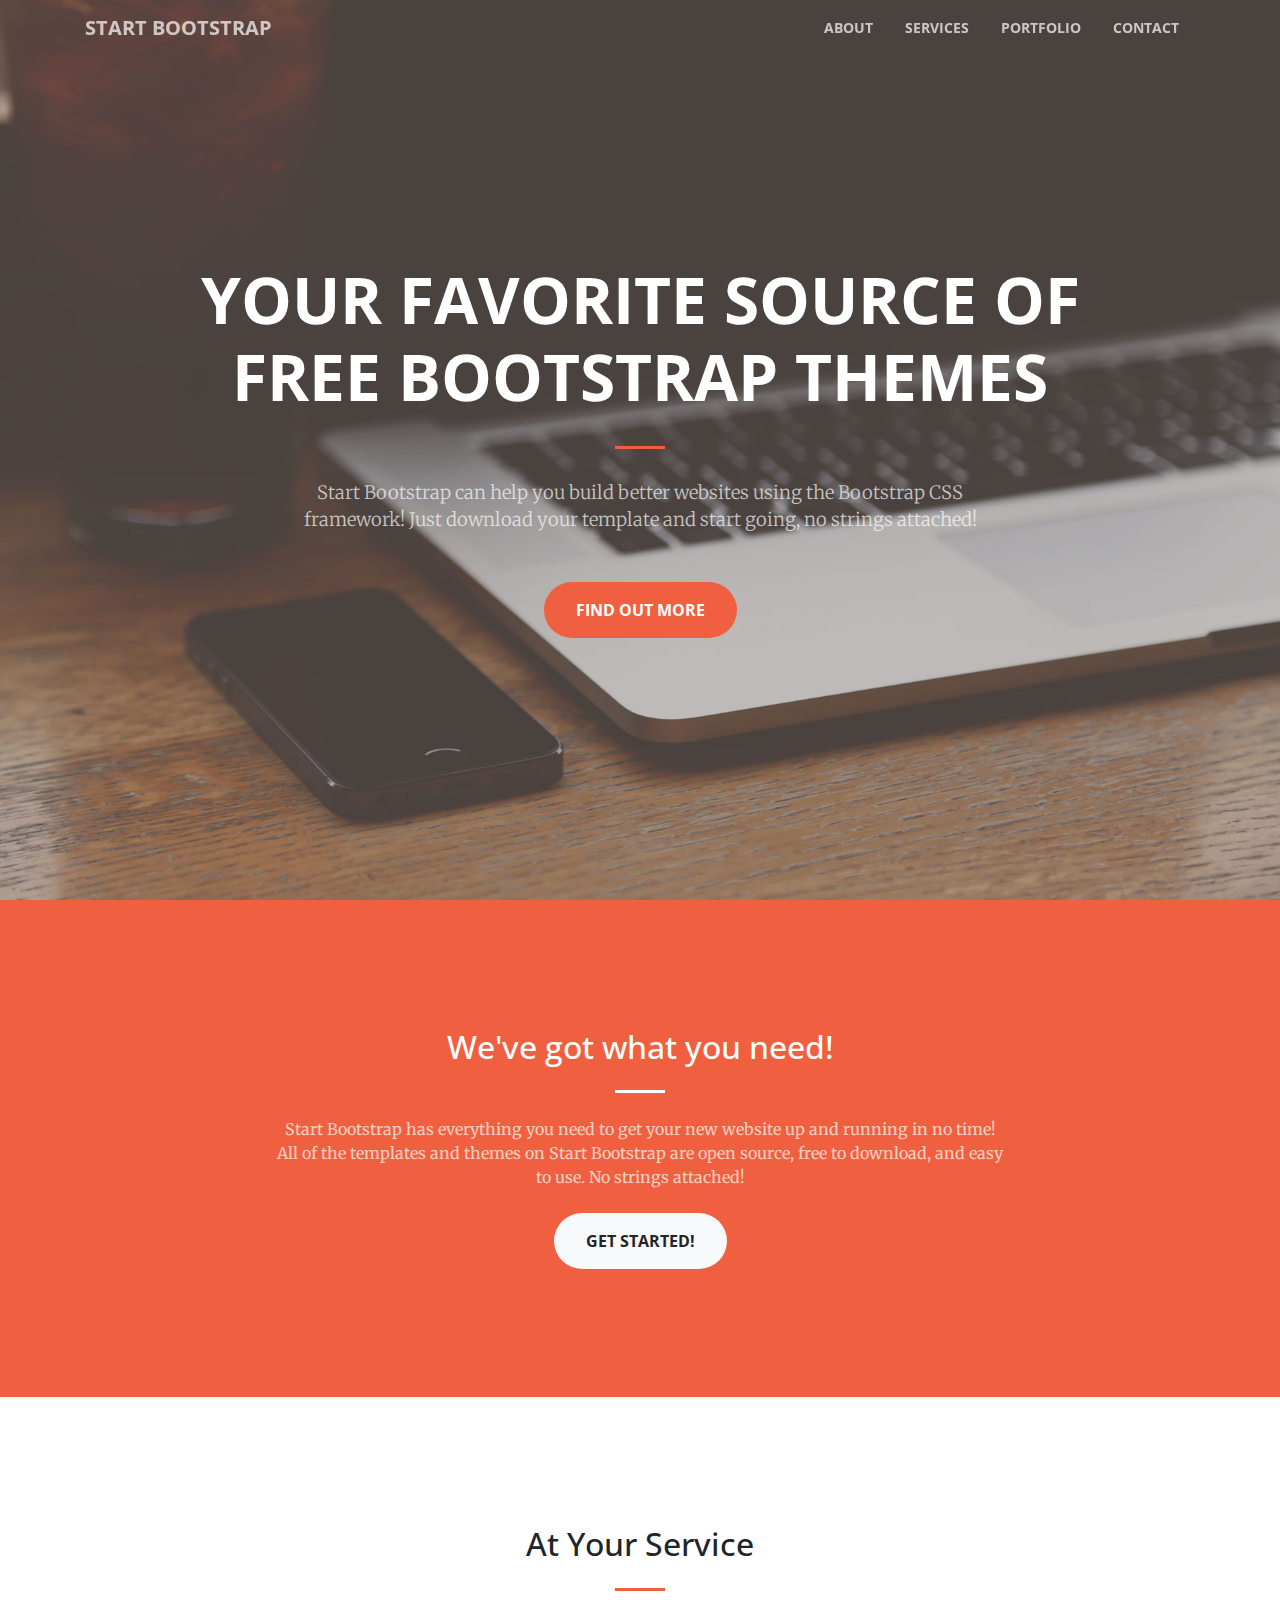
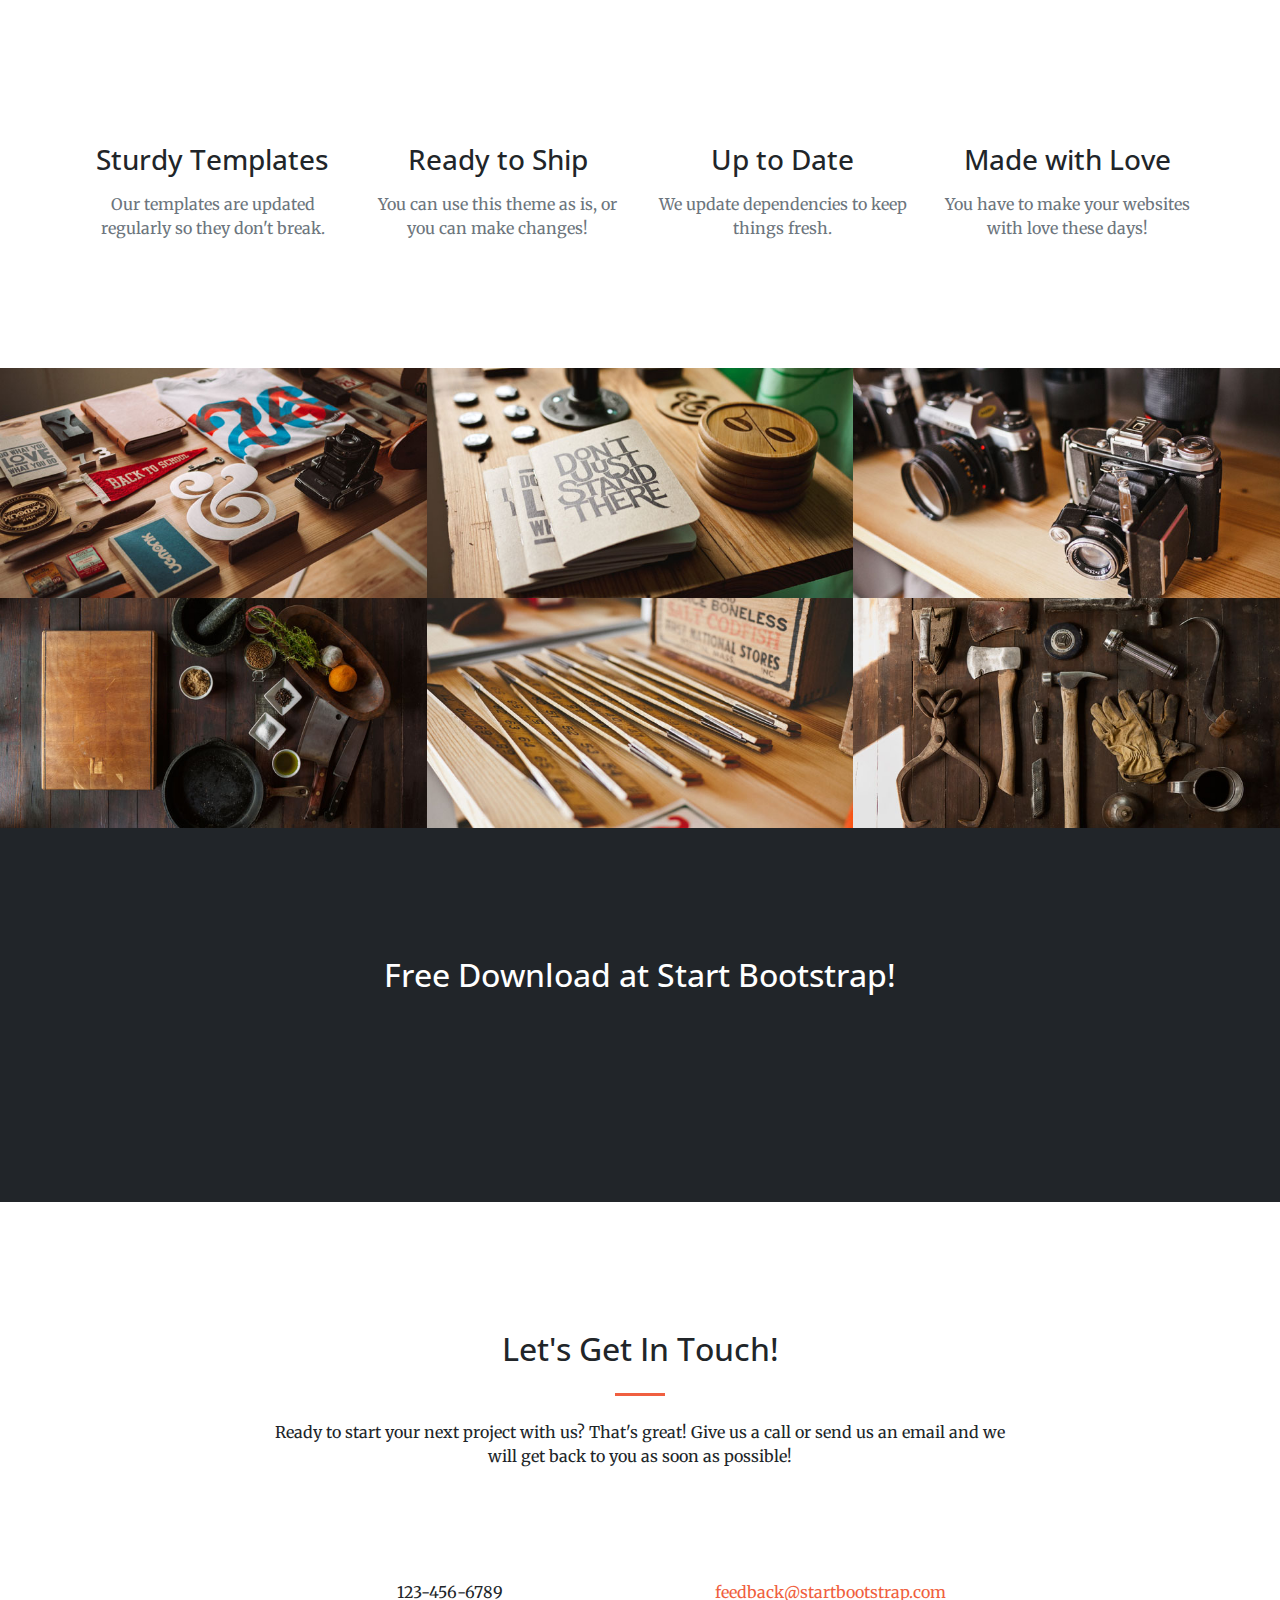
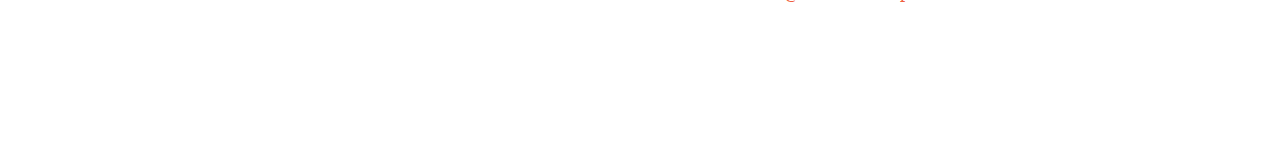
==== creative/index.html @ faf6054d "Add files via upload" ====
<!DOCTYPE html>
<html lang="en">

  <head>

    <meta charset="utf-8">
    <meta name="viewport" content="width=device-width, initial-scale=1, shrink-to-fit=no">
    <meta name="description" content="">
    <meta name="author" content="">

    <title>Creative - Start Bootstrap Theme</title>

    <!-- Bootstrap core CSS -->
    <link href="vendor/bootstrap/css/bootstrap.min.css" rel="stylesheet">

    <!-- Custom fonts for this template -->
    <link href="vendor/font-awesome/css/font-awesome.min.css" rel="stylesheet" type="text/css">
    <link href='https://fonts.googleapis.com/css?family=Open+Sans:300italic,400italic,600italic,700italic,800italic,400,300,600,700,800' rel='stylesheet' type='text/css'>
    <link href='https://fonts.googleapis.com/css?family=Merriweather:400,300,300italic,400italic,700,700italic,900,900italic' rel='stylesheet' type='text/css'>

    <!-- Plugin CSS -->
    <link href="vendor/magnific-popup/magnific-popup.css" rel="stylesheet">

    <!-- Custom styles for this template -->
    <link href="css/creative.min.css" rel="stylesheet">

  </head>

  <body id="page-top">

    <!-- Navigation -->
    <nav class="navbar navbar-expand-lg navbar-light fixed-top" id="mainNav">
      <div class="container">
        <a class="navbar-brand js-scroll-trigger" href="#page-top">Start Bootstrap</a>
        <button class="navbar-toggler navbar-toggler-right" type="button" data-toggle="collapse" data-target="#navbarResponsive" aria-controls="navbarResponsive" aria-expanded="false" aria-label="Toggle navigation">
          <span class="navbar-toggler-icon"></span>
        </button>
        <div class="collapse navbar-collapse" id="navbarResponsive">
          <ul class="navbar-nav ml-auto">
            <li class="nav-item">
              <a class="nav-link js-scroll-trigger" href="#about">About</a>
            </li>
            <li class="nav-item">
              <a class="nav-link js-scroll-trigger" href="#services">Services</a>
            </li>
            <li class="nav-item">
              <a class="nav-link js-scroll-trigger" href="#portfolio">Portfolio</a>
            </li>
            <li class="nav-item">
              <a class="nav-link js-scroll-trigger" href="#contact">Contact</a>
            </li>
          </ul>
        </div>
      </div>
    </nav>

    <header class="masthead text-center text-white d-flex">
      <div class="container my-auto">
        <div class="row">
          <div class="col-lg-10 mx-auto">
            <h1 class="text-uppercase">
              <strong>Your Favorite Source of Free Bootstrap Themes</strong>
            </h1>
            <hr>
          </div>
          <div class="col-lg-8 mx-auto">
            <p class="text-faded mb-5">Start Bootstrap can help you build better websites using the Bootstrap CSS framework! Just download your template and start going, no strings attached!</p>
            <a class="btn btn-primary btn-xl js-scroll-trigger" href="#about">Find Out More</a>
          </div>
        </div>
      </div>
    </header>

    <section class="bg-primary" id="about">
      <div class="container">
        <div class="row">
          <div class="col-lg-8 mx-auto text-center">
            <h2 class="section-heading text-white">We've got what you need!</h2>
            <hr class="light my-4">
            <p class="text-faded mb-4">Start Bootstrap has everything you need to get your new website up and running in no time! All of the templates and themes on Start Bootstrap are open source, free to download, and easy to use. No strings attached!</p>
            <a class="btn btn-light btn-xl js-scroll-trigger" href="#services">Get Started!</a>
          </div>
        </div>
      </div>
    </section>

    <section id="services">
      <div class="container">
        <div class="row">
          <div class="col-lg-12 text-center">
            <h2 class="section-heading">At Your Service</h2>
            <hr class="my-4">
          </div>
        </div>
      </div>
      <div class="container">
        <div class="row">
          <div class="col-lg-3 col-md-6 text-center">
            <div class="service-box mt-5 mx-auto">
              <i class="fa fa-4x fa-diamond text-primary mb-3 sr-icons"></i>
              <h3 class="mb-3">Sturdy Templates</h3>
              <p class="text-muted mb-0">Our templates are updated regularly so they don't break.</p>
            </div>
          </div>
          <div class="col-lg-3 col-md-6 text-center">
            <div class="service-box mt-5 mx-auto">
              <i class="fa fa-4x fa-paper-plane text-primary mb-3 sr-icons"></i>
              <h3 class="mb-3">Ready to Ship</h3>
              <p class="text-muted mb-0">You can use this theme as is, or you can make changes!</p>
            </div>
          </div>
          <div class="col-lg-3 col-md-6 text-center">
            <div class="service-box mt-5 mx-auto">
              <i class="fa fa-4x fa-newspaper-o text-primary mb-3 sr-icons"></i>
              <h3 class="mb-3">Up to Date</h3>
              <p class="text-muted mb-0">We update dependencies to keep things fresh.</p>
            </div>
          </div>
          <div class="col-lg-3 col-md-6 text-center">
            <div class="service-box mt-5 mx-auto">
              <i class="fa fa-4x fa-heart text-primary mb-3 sr-icons"></i>
              <h3 class="mb-3">Made with Love</h3>
              <p class="text-muted mb-0">You have to make your websites with love these days!</p>
            </div>
          </div>
        </div>
      </div>
    </section>

    <section class="p-0" id="portfolio">
      <div class="container-fluid p-0">
        <div class="row no-gutters popup-gallery">
          <div class="col-lg-4 col-sm-6">
            <a class="portfolio-box" href="img/portfolio/fullsize/1.jpg">
              <img class="img-fluid" src="img/portfolio/thumbnails/1.jpg" alt="">
              <div class="portfolio-box-caption">
                <div class="portfolio-box-caption-content">
                  <div class="project-category text-faded">
                    Category
                  </div>
                  <div class="project-name">
                    Project Name
                  </div>
                </div>
              </div>
            </a>
          </div>
          <div class="col-lg-4 col-sm-6">
            <a class="portfolio-box" href="img/portfolio/fullsize/2.jpg">
              <img class="img-fluid" src="img/portfolio/thumbnails/2.jpg" alt="">
              <div class="portfolio-box-caption">
                <div class="portfolio-box-caption-content">
                  <div class="project-category text-faded">
                    Category
                  </div>
                  <div class="project-name">
                    Project Name
                  </div>
                </div>
              </div>
            </a>
          </div>
          <div class="col-lg-4 col-sm-6">
            <a class="portfolio-box" href="img/portfolio/fullsize/3.jpg">
              <img class="img-fluid" src="img/portfolio/thumbnails/3.jpg" alt="">
              <div class="portfolio-box-caption">
                <div class="portfolio-box-caption-content">
                  <div class="project-category text-faded">
                    Category
                  </div>
                  <div class="project-name">
                    Project Name
                  </div>
                </div>
              </div>
            </a>
          </div>
          <div class="col-lg-4 col-sm-6">
            <a class="portfolio-box" href="img/portfolio/fullsize/4.jpg">
              <img class="img-fluid" src="img/portfolio/thumbnails/4.jpg" alt="">
              <div class="portfolio-box-caption">
                <div class="portfolio-box-caption-content">
                  <div class="project-category text-faded">
                    Category
                  </div>
                  <div class="project-name">
                    Project Name
                  </div>
                </div>
              </div>
            </a>
          </div>
          <div class="col-lg-4 col-sm-6">
            <a class="portfolio-box" href="img/portfolio/fullsize/5.jpg">
              <img class="img-fluid" src="img/portfolio/thumbnails/5.jpg" alt="">
              <div class="portfolio-box-caption">
                <div class="portfolio-box-caption-content">
                  <div class="project-category text-faded">
                    Category
                  </div>
                  <div class="project-name">
                    Project Name
                  </div>
                </div>
              </div>
            </a>
          </div>
          <div class="col-lg-4 col-sm-6">
            <a class="portfolio-box" href="img/portfolio/fullsize/6.jpg">
              <img class="img-fluid" src="img/portfolio/thumbnails/6.jpg" alt="">
              <div class="portfolio-box-caption">
                <div class="portfolio-box-caption-content">
                  <div class="project-category text-faded">
                    Category
                  </div>
                  <div class="project-name">
                    Project Name
                  </div>
                </div>
              </div>
            </a>
          </div>
        </div>
      </div>
    </section>

    <section class="bg-dark text-white">
      <div class="container text-center">
        <h2 class="mb-4">Free Download at Start Bootstrap!</h2>
        <a class="btn btn-light btn-xl sr-button" href="http://startbootstrap.com/template-overviews/creative/">Download Now!</a>
      </div>
    </section>

    <section id="contact">
      <div class="container">
        <div class="row">
          <div class="col-lg-8 mx-auto text-center">
            <h2 class="section-heading">Let's Get In Touch!</h2>
            <hr class="my-4">
            <p class="mb-5">Ready to start your next project with us? That's great! Give us a call or send us an email and we will get back to you as soon as possible!</p>
          </div>
        </div>
        <div class="row">
          <div class="col-lg-4 ml-auto text-center">
            <i class="fa fa-phone fa-3x mb-3 sr-contact"></i>
            <p>123-456-6789</p>
          </div>
          <div class="col-lg-4 mr-auto text-center">
            <i class="fa fa-envelope-o fa-3x mb-3 sr-contact"></i>
            <p>
              <a href="mailto:your-email@your-domain.com">feedback@startbootstrap.com</a>
            </p>
          </div>
        </div>
      </div>
    </section>

    <!-- Bootstrap core JavaScript -->
    <script src="vendor/jquery/jquery.min.js"></script>
    <script src="vendor/bootstrap/js/bootstrap.bundle.min.js"></script>

    <!-- Plugin JavaScript -->
    <script src="vendor/jquery-easing/jquery.easing.min.js"></script>
    <script src="vendor/scrollreveal/scrollreveal.min.js"></script>
    <script src="vendor/magnific-popup/jquery.magnific-popup.min.js"></script>

    <!-- Custom scripts for this template -->
    <script src="js/creative.min.js"></script>

  </body>

</html>
---- creative/css/creative.min.css ----
body,html{width:100%;height:100%}body{font-family:Merriweather,'Helvetica Neue',Arial,sans-serif}hr{max-width:50px;border-width:3px;border-color:#f05f40}hr.light{border-color:#fff}a{color:#f05f40;-webkit-transition:all .2s;-moz-transition:all .2s;transition:all .2s}a:hover{color:#f05f40}h1,h2,h3,h4,h5,h6{font-family:'Open Sans','Helvetica Neue',Arial,sans-serif}.bg-primary{background-color:#f05f40!important}.bg-dark{background-color:#212529!important}.text-faded{color:rgba(255,255,255,.7)}section{padding:8rem 0}.section-heading{margin-top:0}::-moz-selection{color:#fff;background:#212529;text-shadow:none}::selection{color:#fff;background:#212529;text-shadow:none}img::selection{color:#fff;background:0 0}img::-moz-selection{color:#fff;background:0 0}#mainNav{border-bottom:1px solid rgba(33,37,41,.1);background-color:#fff;font-family:'Open Sans','Helvetica Neue',Arial,sans-serif;-webkit-transition:all .2s;-moz-transition:all .2s;transition:all .2s}#mainNav .navbar-brand{font-weight:700;text-transform:uppercase;color:#f05f40;font-family:'Open Sans','Helvetica Neue',Arial,sans-serif}#mainNav .navbar-brand:focus,#mainNav .navbar-brand:hover{color:#f05f40}#mainNav .navbar-nav>li.nav-item>a.nav-link,#mainNav .navbar-nav>li.nav-item>a.nav-link:focus{font-size:.9rem;font-weight:700;text-transform:uppercase;color:#212529}#mainNav .navbar-nav>li.nav-item>a.nav-link:focus:hover,#mainNav .navbar-nav>li.nav-item>a.nav-link:hover{color:#f05f40}#mainNav .navbar-nav>li.nav-item>a.nav-link.active,#mainNav .navbar-nav>li.nav-item>a.nav-link:focus.active{color:#f05f40!important;background-color:transparent}#mainNav .navbar-nav>li.nav-item>a.nav-link.active:hover,#mainNav .navbar-nav>li.nav-item>a.nav-link:focus.active:hover{background-color:transparent}@media (min-width:992px){#mainNav{border-color:transparent;background-color:transparent}#mainNav .navbar-brand{color:rgba(255,255,255,.7)}#mainNav .navbar-brand:focus,#mainNav .navbar-brand:hover{color:#fff}#mainNav .navbar-nav>li.nav-item>a.nav-link{padding:.5rem 1rem}#mainNav .navbar-nav>li.nav-item>a.nav-link,#mainNav .navbar-nav>li.nav-item>a.nav-link:focus{color:rgba(255,255,255,.7)}#mainNav .navbar-nav>li.nav-item>a.nav-link:focus:hover,#mainNav .navbar-nav>li.nav-item>a.nav-link:hover{color:#fff}#mainNav.navbar-shrink{border-bottom:1px solid rgba(33,37,41,.1);background-color:#fff}#mainNav.navbar-shrink .navbar-brand{color:#f05f40}#mainNav.navbar-shrink .navbar-brand:focus,#mainNav.navbar-shrink .navbar-brand:hover{color:#f05f40}#mainNav.navbar-shrink .navbar-nav>li.nav-item>a.nav-link,#mainNav.navbar-shrink .navbar-nav>li.nav-item>a.nav-link:focus{color:#212529}#mainNav.navbar-shrink .navbar-nav>li.nav-item>a.nav-link:focus:hover,#mainNav.navbar-shrink .navbar-nav>li.nav-item>a.nav-link:hover{color:#f05f40}}header.masthead{padding-top:10rem;padding-bottom:calc(10rem - 56px);background-image:url(../img/header.jpg);background-position:center center;-webkit-background-size:cover;-moz-background-size:cover;-o-background-size:cover;background-size:cover}header.masthead hr{margin-top:30px;margin-bottom:30px}header.masthead h1{font-size:2rem}header.masthead p{font-weight:300}@media (min-width:768px){header.masthead p{font-size:1.15rem}}@media (min-width:992px){header.masthead{height:100vh;min-height:650px;padding-top:0;padding-bottom:0}header.masthead h1{font-size:3rem}}@media (min-width:1200px){header.masthead h1{font-size:4rem}}.service-box{max-width:400px}.portfolio-box{position:relative;display:block;max-width:650px;margin:0 auto}.portfolio-box .portfolio-box-caption{position:absolute;bottom:0;display:block;width:100%;height:100%;text-align:center;opacity:0;color:#fff;background:rgba(240,95,64,.9);-webkit-transition:all .2s;-moz-transition:all .2s;transition:all .2s}.portfolio-box .portfolio-box-caption .portfolio-box-caption-content{position:absolute;top:50%;width:100%;transform:translateY(-50%);text-align:center}.portfolio-box .portfolio-box-caption .portfolio-box-caption-content .project-category,.portfolio-box .portfolio-box-caption .portfolio-box-caption-content .project-name{padding:0 15px;font-family:'Open Sans','Helvetica Neue',Arial,sans-serif}.portfolio-box .portfolio-box-caption .portfolio-box-caption-content .project-category{font-size:14px;font-weight:600;text-transform:uppercase}.portfolio-box .portfolio-box-caption .portfolio-box-caption-content .project-name{font-size:18px}.portfolio-box:hover .portfolio-box-caption{opacity:1}.portfolio-box:focus{outline:0}@media (min-width:768px){.portfolio-box .portfolio-box-caption .portfolio-box-caption-content .project-category{font-size:16px}.portfolio-box .portfolio-box-caption .portfolio-box-caption-content .project-name{font-size:22px}}.text-primary{color:#f05f40!important}.btn{font-weight:700;text-transform:uppercase;border:none;border-radius:300px;font-family:'Open Sans','Helvetica Neue',Arial,sans-serif}.btn-xl{padding:1rem 2rem}.btn-primary{background-color:#f05f40;border-color:#f05f40}.btn-primary:active,.btn-primary:focus,.btn-primary:hover{color:#fff;background-color:#ee4b28!important}.btn-primary:active,.btn-primary:focus{box-shadow:0 0 0 .2rem rgba(240,95,64,.5)!important}
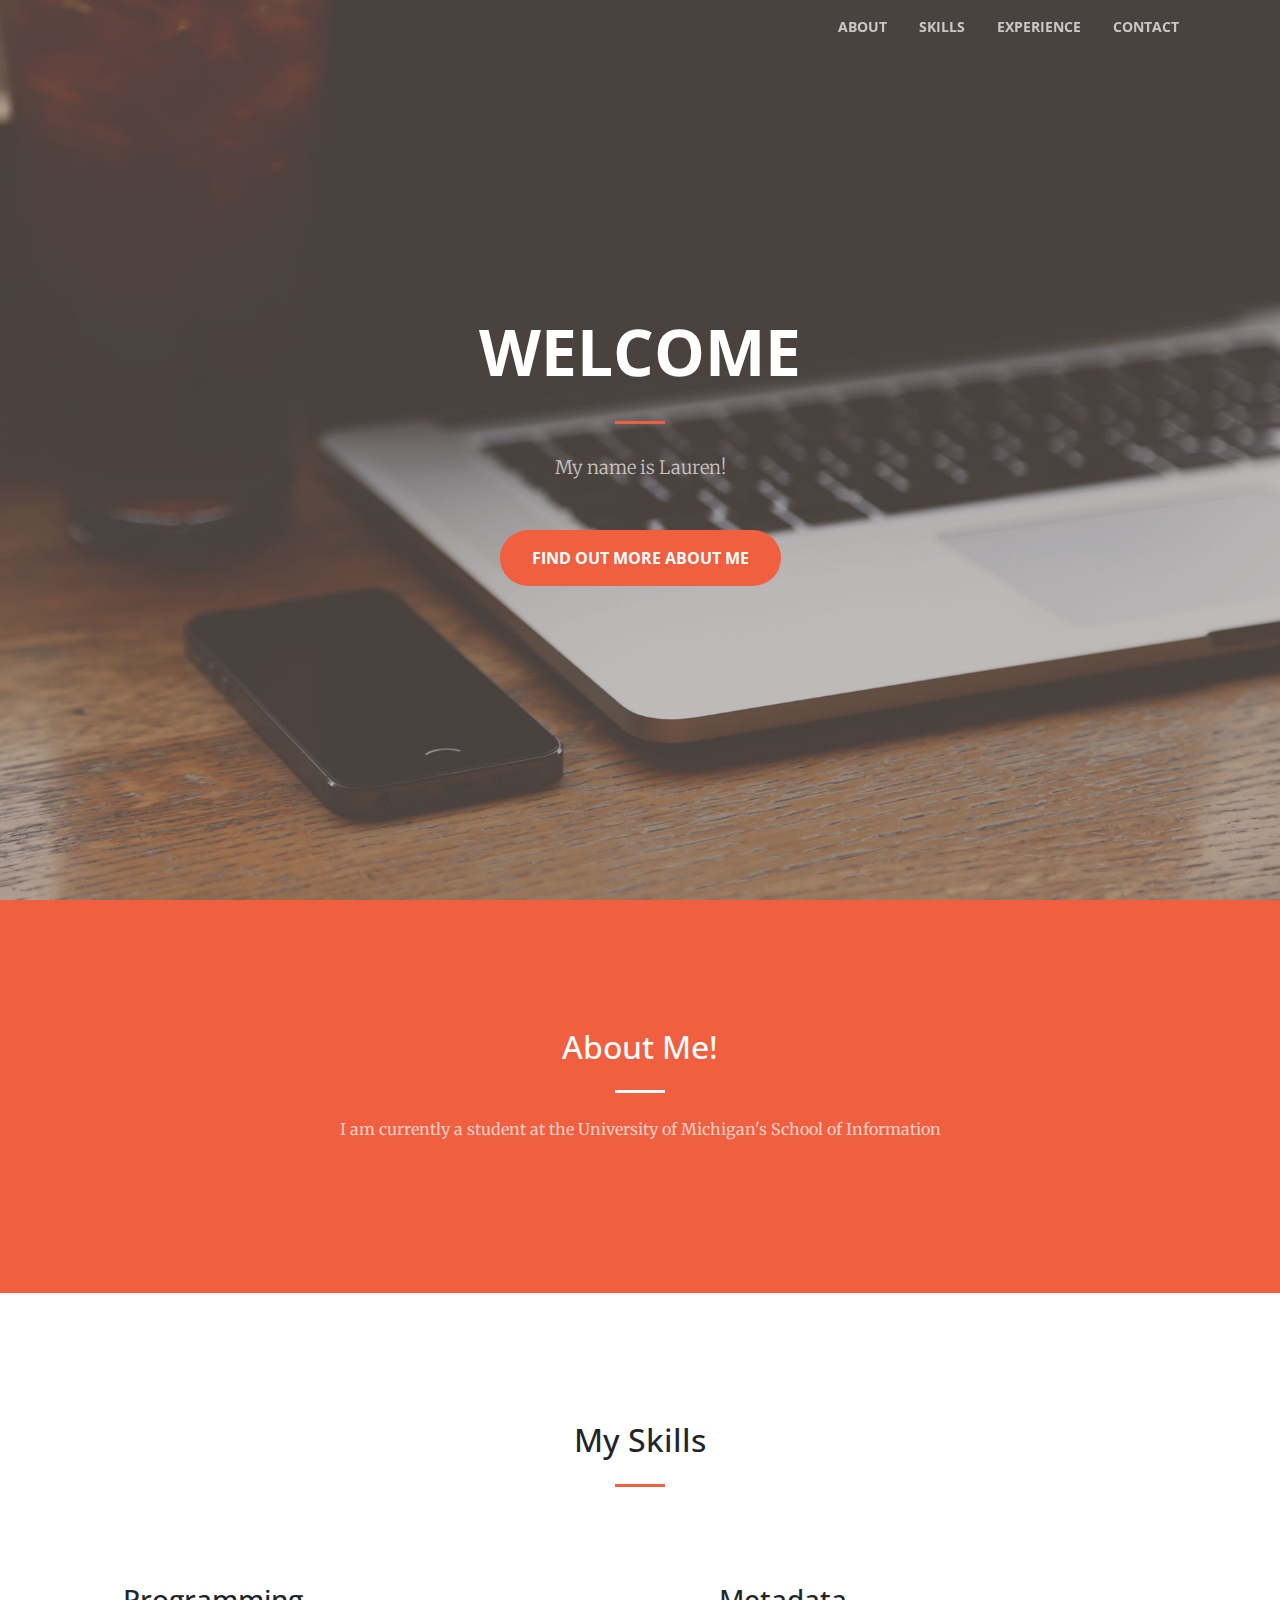
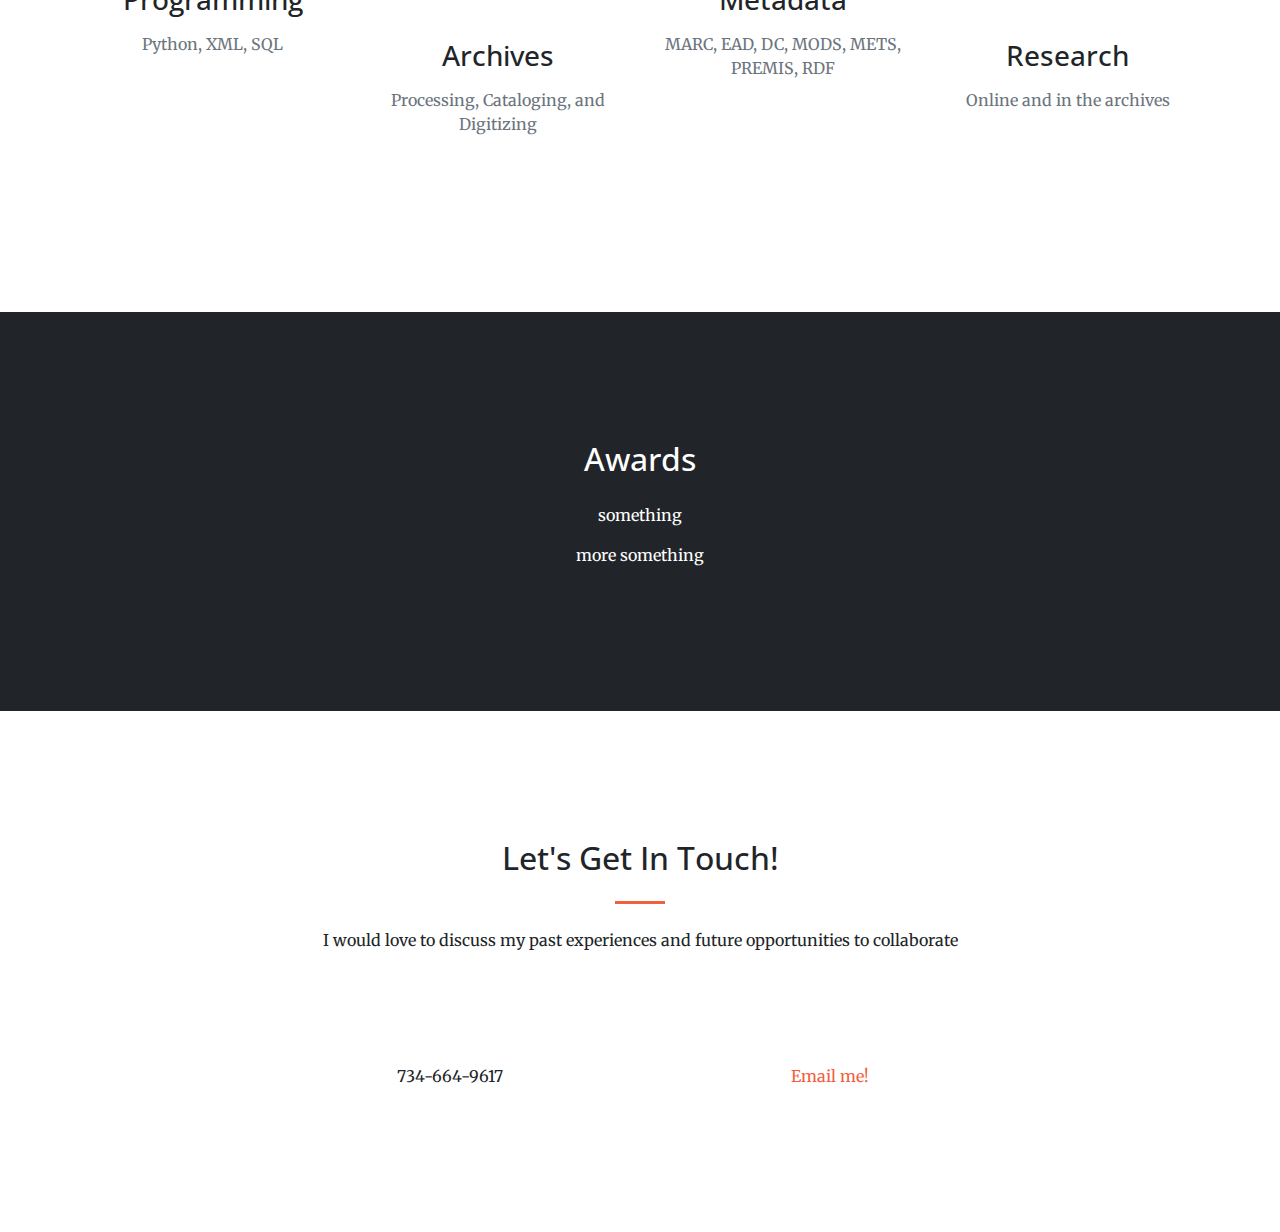
==== commit 4f700486: "Add files via upload" ====
--- a/creative/index.html
+++ b/creative/index.html
@@ -6,9 +6,9 @@
     <meta charset="utf-8">
     <meta name="viewport" content="width=device-width, initial-scale=1, shrink-to-fit=no">
     <meta name="description" content="">
-    <meta name="author" content="">
-
-    <title>Creative - Start Bootstrap Theme</title>
+    <meta name="author" content="Lauren Seroka">
+
+    <title>Creative Lauren website</title>
 
     <!-- Bootstrap core CSS -->
     <link href="vendor/bootstrap/css/bootstrap.min.css" rel="stylesheet">
@@ -31,7 +31,7 @@
     <!-- Navigation -->
     <nav class="navbar navbar-expand-lg navbar-light fixed-top" id="mainNav">
       <div class="container">
-        <a class="navbar-brand js-scroll-trigger" href="#page-top">Start Bootstrap</a>
+        
         <button class="navbar-toggler navbar-toggler-right" type="button" data-toggle="collapse" data-target="#navbarResponsive" aria-controls="navbarResponsive" aria-expanded="false" aria-label="Toggle navigation">
           <span class="navbar-toggler-icon"></span>
         </button>
@@ -41,10 +41,10 @@
               <a class="nav-link js-scroll-trigger" href="#about">About</a>
             </li>
             <li class="nav-item">
-              <a class="nav-link js-scroll-trigger" href="#services">Services</a>
-            </li>
-            <li class="nav-item">
-              <a class="nav-link js-scroll-trigger" href="#portfolio">Portfolio</a>
+              <a class="nav-link js-scroll-trigger" href="#services">Skills</a>
+            </li>
+            <li class="nav-item">
+              <a class="nav-link js-scroll-trigger" href="#portfolio">Experience</a>
             </li>
             <li class="nav-item">
               <a class="nav-link js-scroll-trigger" href="#contact">Contact</a>
@@ -59,13 +59,13 @@
         <div class="row">
           <div class="col-lg-10 mx-auto">
             <h1 class="text-uppercase">
-              <strong>Your Favorite Source of Free Bootstrap Themes</strong>
+              <strong>Welcome</strong>
             </h1>
             <hr>
           </div>
           <div class="col-lg-8 mx-auto">
-            <p class="text-faded mb-5">Start Bootstrap can help you build better websites using the Bootstrap CSS framework! Just download your template and start going, no strings attached!</p>
-            <a class="btn btn-primary btn-xl js-scroll-trigger" href="#about">Find Out More</a>
+            <p class="text-faded mb-5">My name is Lauren!</p>
+            <a class="btn btn-primary btn-xl js-scroll-trigger" href="#about">Find Out More About Me</a>
           </div>
         </div>
       </div>
@@ -75,10 +75,10 @@
       <div class="container">
         <div class="row">
           <div class="col-lg-8 mx-auto text-center">
-            <h2 class="section-heading text-white">We've got what you need!</h2>
+            <h2 class="section-heading text-white">About Me!</h2>
             <hr class="light my-4">
-            <p class="text-faded mb-4">Start Bootstrap has everything you need to get your new website up and running in no time! All of the templates and themes on Start Bootstrap are open source, free to download, and easy to use. No strings attached!</p>
-            <a class="btn btn-light btn-xl js-scroll-trigger" href="#services">Get Started!</a>
+            <p class="text-faded mb-4">I am currently a student at the University of Michigan's School of Information</p>
+       
           </div>
         </div>
       </div>
@@ -87,8 +87,9 @@
     <section id="services">
       <div class="container">
         <div class="row">
+
           <div class="col-lg-12 text-center">
-            <h2 class="section-heading">At Your Service</h2>
+            <h2 class="section-heading">My Skills</h2>
             <hr class="my-4">
           </div>
         </div>
@@ -97,30 +98,30 @@
         <div class="row">
           <div class="col-lg-3 col-md-6 text-center">
             <div class="service-box mt-5 mx-auto">
-              <i class="fa fa-4x fa-diamond text-primary mb-3 sr-icons"></i>
-              <h3 class="mb-3">Sturdy Templates</h3>
-              <p class="text-muted mb-0">Our templates are updated regularly so they don't break.</p>
-            </div>
-          </div>
-          <div class="col-lg-3 col-md-6 text-center">
-            <div class="service-box mt-5 mx-auto">
-              <i class="fa fa-4x fa-paper-plane text-primary mb-3 sr-icons"></i>
-              <h3 class="mb-3">Ready to Ship</h3>
-              <p class="text-muted mb-0">You can use this theme as is, or you can make changes!</p>
+              <i class="fa fa-4x fa-keyboard text-primary mb-3 sr-icons"></i>
+              <h3 class="mb-3">Programming</h3>
+              <p class="text-muted mb-0">Python, XML, SQL</p>
+            </div>
+          </div>
+          <div class="col-lg-3 col-md-6 text-center">
+            <div class="service-box mt-5 mx-auto">
+              <i class="fa fa-4x fa-archive text-primary mb-3 sr-icons"></i>
+              <h3 class="mb-3">Archives</h3>
+              <p class="text-muted mb-0">Processing, Cataloging, and Digitizing</p>
+            </div>
+          </div>
+          <div class="col-lg-3 col-md-6 text-center">
+            <div class="service-box mt-5 mx-auto">
+              <i class="fa fa-4x fa-file-alt text-primary mb-3 sr-icons"></i>
+              <h3 class="mb-3">Metadata</h3>
+              <p class="text-muted mb-0">MARC, EAD, DC, MODS, METS, PREMIS, RDF</p>
             </div>
           </div>
           <div class="col-lg-3 col-md-6 text-center">
             <div class="service-box mt-5 mx-auto">
               <i class="fa fa-4x fa-newspaper-o text-primary mb-3 sr-icons"></i>
-              <h3 class="mb-3">Up to Date</h3>
-              <p class="text-muted mb-0">We update dependencies to keep things fresh.</p>
-            </div>
-          </div>
-          <div class="col-lg-3 col-md-6 text-center">
-            <div class="service-box mt-5 mx-auto">
-              <i class="fa fa-4x fa-heart text-primary mb-3 sr-icons"></i>
-              <h3 class="mb-3">Made with Love</h3>
-              <p class="text-muted mb-0">You have to make your websites with love these days!</p>
+              <h3 class="mb-3">Research</h3>
+              <p class="text-muted mb-0">Online and in the archives</p>
             </div>
           </div>
         </div>
@@ -131,15 +132,15 @@
       <div class="container-fluid p-0">
         <div class="row no-gutters popup-gallery">
           <div class="col-lg-4 col-sm-6">
-            <a class="portfolio-box" href="img/portfolio/fullsize/1.jpg">
-              <img class="img-fluid" src="img/portfolio/thumbnails/1.jpg" alt="">
-              <div class="portfolio-box-caption">
-                <div class="portfolio-box-caption-content">
-                  <div class="project-category text-faded">
-                    Category
-                  </div>
-                  <div class="project-name">
-                    Project Name
+            <a class="portfolio-box" href="img/portfolio/fullsize/harvard1.jpg" alt"Digital Strategies and Innovation Internship">
+              <img class="img-fluid" src="img/portfolio/thumbnails/harvard.jpg" alt="">
+              <div class="portfolio-box-caption">
+                <div class="portfolio-box-caption-content">
+                  <div class="project-category text-faded">
+                    Job
+                  </div>
+                  <div class="project-name">
+                    Harvard Library
                   </div>
                 </div>
               </div>
@@ -147,14 +148,14 @@
           </div>
           <div class="col-lg-4 col-sm-6">
             <a class="portfolio-box" href="img/portfolio/fullsize/2.jpg">
-              <img class="img-fluid" src="img/portfolio/thumbnails/2.jpg" alt="">
-              <div class="portfolio-box-caption">
-                <div class="portfolio-box-caption-content">
-                  <div class="project-category text-faded">
-                    Category
-                  </div>
-                  <div class="project-name">
-                    Project Name
+              <img class="img-fluid" src="img/portfolio/thumbnails/clements.jpg" alt="">
+              <div class="portfolio-box-caption">
+                <div class="portfolio-box-caption-content">
+                  <div class="project-category text-faded">
+                    Job
+                  </div>
+                  <div class="project-name">
+                    Clements Library
                   </div>
                 </div>
               </div>
@@ -162,14 +163,14 @@
           </div>
           <div class="col-lg-4 col-sm-6">
             <a class="portfolio-box" href="img/portfolio/fullsize/3.jpg">
-              <img class="img-fluid" src="img/portfolio/thumbnails/3.jpg" alt="">
-              <div class="portfolio-box-caption">
-                <div class="portfolio-box-caption-content">
-                  <div class="project-category text-faded">
-                    Category
-                  </div>
-                  <div class="project-name">
-                    Project Name
+              <img class="img-fluid" src="img/portfolio/thumbnails/parfet.jpg" alt="">
+              <div class="portfolio-box-caption">
+                <div class="portfolio-box-caption-content">
+                  <div class="project-category text-faded">
+                    Job
+                  </div>
+                  <div class="project-name">
+                    Parfet Family
                   </div>
                 </div>
               </div>
@@ -177,44 +178,44 @@
           </div>
           <div class="col-lg-4 col-sm-6">
             <a class="portfolio-box" href="img/portfolio/fullsize/4.jpg">
-              <img class="img-fluid" src="img/portfolio/thumbnails/4.jpg" alt="">
-              <div class="portfolio-box-caption">
-                <div class="portfolio-box-caption-content">
-                  <div class="project-category text-faded">
-                    Category
-                  </div>
-                  <div class="project-name">
-                    Project Name
-                  </div>
-                </div>
-              </div>
-            </a>
-          </div>
-          <div class="col-lg-4 col-sm-6">
-            <a class="portfolio-box" href="img/portfolio/fullsize/5.jpg">
-              <img class="img-fluid" src="img/portfolio/thumbnails/5.jpg" alt="">
-              <div class="portfolio-box-caption">
-                <div class="portfolio-box-caption-content">
-                  <div class="project-category text-faded">
-                    Category
-                  </div>
-                  <div class="project-name">
-                    Project Name
-                  </div>
-                </div>
-              </div>
-            </a>
-          </div>
-          <div class="col-lg-4 col-sm-6">
-            <a class="portfolio-box" href="img/portfolio/fullsize/6.jpg">
-              <img class="img-fluid" src="img/portfolio/thumbnails/6.jpg" alt="">
-              <div class="portfolio-box-caption">
-                <div class="portfolio-box-caption-content">
-                  <div class="project-category text-faded">
-                    Category
-                  </div>
-                  <div class="project-name">
-                    Project Name
+              <img class="img-fluid" src="img/portfolio/thumbnails/thf.jpg" alt="">
+              <div class="portfolio-box-caption">
+                <div class="portfolio-box-caption-content">
+                  <div class="project-category text-faded">
+                    Job
+                  </div>
+                  <div class="project-name">
+                    The Henry Ford 
+                  </div>
+                </div>
+              </div>
+            </a>
+          </div>
+          <div class="col-lg-4 col-sm-6">
+            <a class="portfolio-box" href="http://scalar.usc.edu/works/lucia-grimes-/index">
+              <img class="img-fluid" src="img/portfolio/thumbnails/grimes.jpg" alt="">
+              <div class="portfolio-box-caption">
+                <div class="portfolio-box-caption-content">
+                  <div class="project-category text-faded">
+                    Project
+                  </div>
+                  <div class="project-name">
+                    Lucia Vorhees Grimes
+                  </div>
+                </div>
+              </div>
+            </a>
+          </div>
+          <div class="col-lg-4 col-sm-6">
+            <a class="portfolio-box" href="img/portfolio/fullsize/gw.jpg">
+              <img class="img-fluid" src="img/portfolio/thumbnails/gw.jpg" alt="">
+              <div class="portfolio-box-caption">
+                <div class="portfolio-box-caption-content">
+                  <div class="project-category text-faded">
+                    Project
+                  </div>
+                  <div class="project-name">
+                    Senior Thesis
                   </div>
                 </div>
               </div>
@@ -226,8 +227,12 @@
 
     <section class="bg-dark text-white">
       <div class="container text-center">
-        <h2 class="mb-4">Free Download at Start Bootstrap!</h2>
-        <a class="btn btn-light btn-xl sr-button" href="http://startbootstrap.com/template-overviews/creative/">Download Now!</a>
+        <h2 class="mb-4">Awards</h2>
+        
+          <p>something</p>
+          <p>more something</p>
+        
+        <!-- <a class="btn btn-light btn-xl sr-button" href="http://startbootstrap.com/template-overviews/creative/">Download Now!</a> -->
       </div>
     </section>
 
@@ -237,18 +242,18 @@
           <div class="col-lg-8 mx-auto text-center">
             <h2 class="section-heading">Let's Get In Touch!</h2>
             <hr class="my-4">
-            <p class="mb-5">Ready to start your next project with us? That's great! Give us a call or send us an email and we will get back to you as soon as possible!</p>
+            <p class="mb-5">I would love to discuss my past experiences and future opportunities to collaborate</p>
           </div>
         </div>
         <div class="row">
           <div class="col-lg-4 ml-auto text-center">
             <i class="fa fa-phone fa-3x mb-3 sr-contact"></i>
-            <p>123-456-6789</p>
+            <p>734-664-9617</p>
           </div>
           <div class="col-lg-4 mr-auto text-center">
             <i class="fa fa-envelope-o fa-3x mb-3 sr-contact"></i>
             <p>
-              <a href="mailto:your-email@your-domain.com">feedback@startbootstrap.com</a>
+              <a href="mailto:laurenseroka@gmail.com">Email me!</a>
             </p>
           </div>
         </div>
